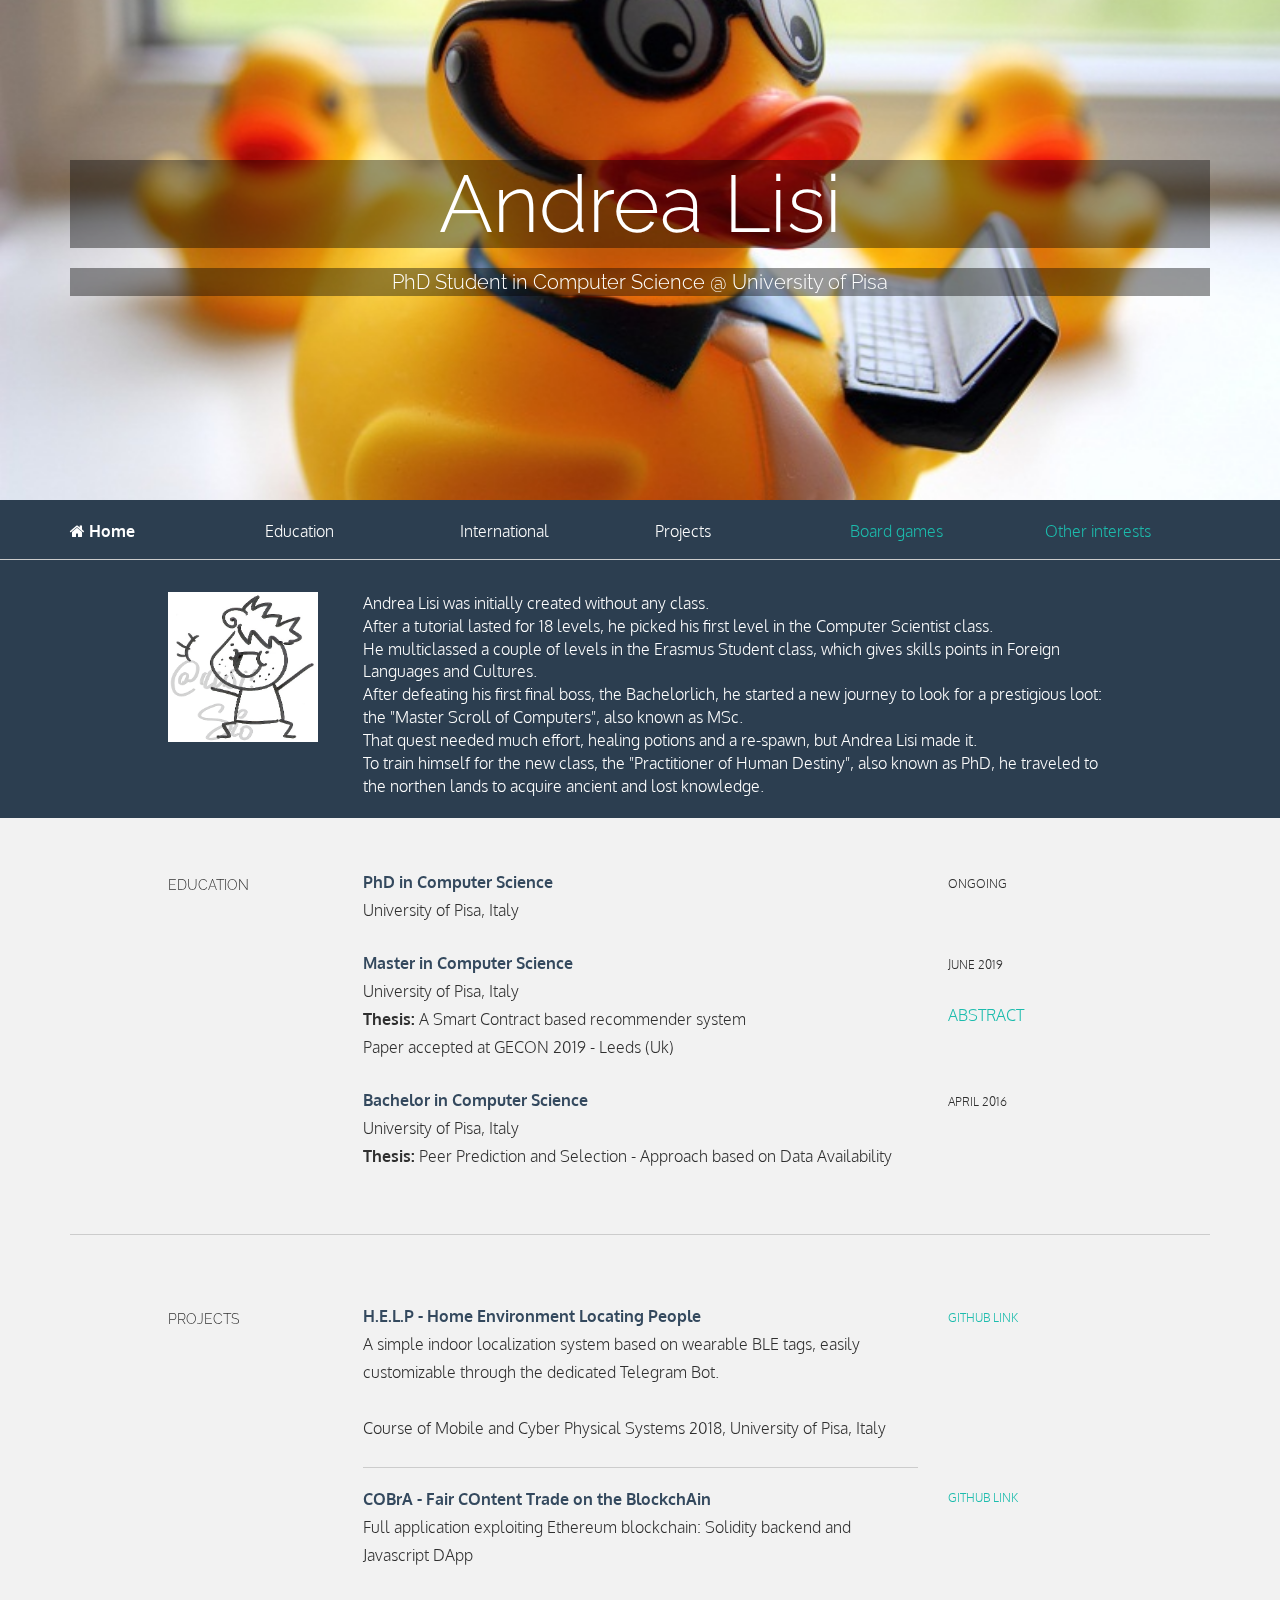
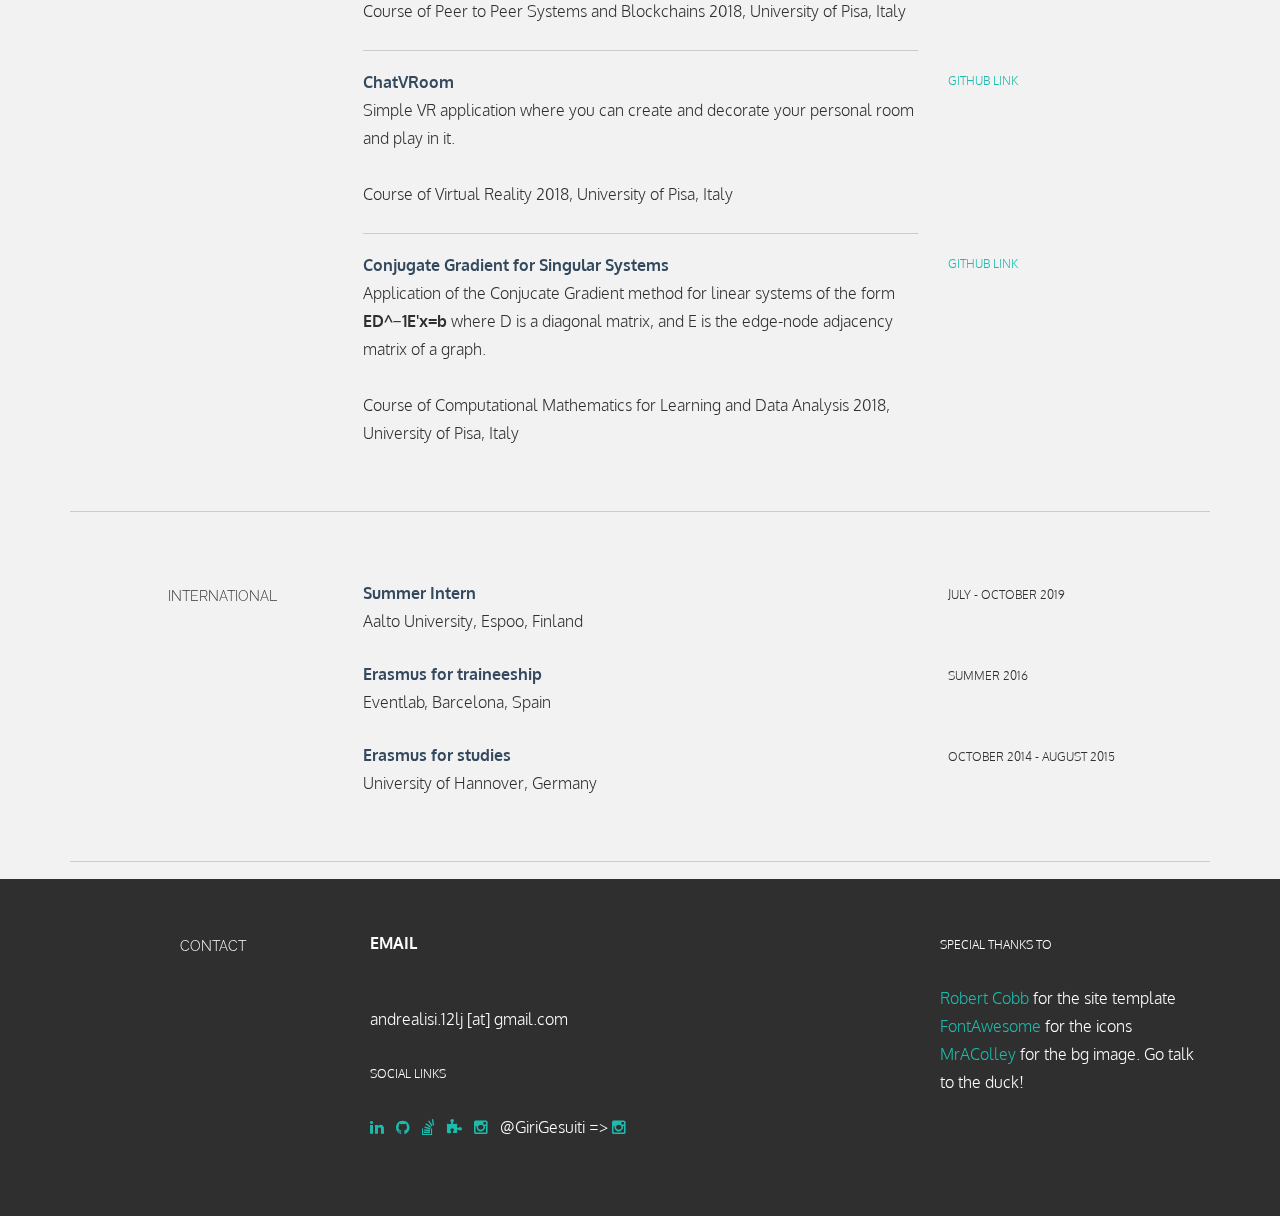
==== index.html @ 8a1ce35b "Updates" ====
<!DOCTYPE html>
<html lang=en>
	<head>
		<meta name="viewport" content="width=device-width, initial-scale=1.0, maximum-scale=1.0, user-scalable=no">
		<meta name="description" content="">
		<meta name="author" content="">
<!--		<link rel="shortcut icon" href="favicon.ico"> -->
		<link rel="apple-touch-icon" href="icon.png">
		
		
		<link rel="apple-touch-icon" sizes="57x57" href="images/favicon/apple-icon-57x57.png">
		<link rel="apple-touch-icon" sizes="60x60" href="images/favicon/apple-icon-60x60.png">
		<link rel="apple-touch-icon" sizes="72x72" href="images/favicon/apple-icon-72x72.png">
		<link rel="apple-touch-icon" sizes="76x76" href="images/favicon/apple-icon-76x76.png">
		<link rel="apple-touch-icon" sizes="114x114" href="images/favicon/apple-icon-114x114.png">
		<link rel="apple-touch-icon" sizes="120x120" href="images/favicon/apple-icon-120x120.png">
		<link rel="apple-touch-icon" sizes="144x144" href="images/favicon/apple-icon-144x144.png">
		<link rel="apple-touch-icon" sizes="152x152" href="images/favicon/apple-icon-152x152.png">
		<link rel="apple-touch-icon" sizes="180x180" href="images/favicon/apple-icon-180x180.png">
		<link rel="icon" type="image/png" sizes="192x192"  href="images/favicon/android-icon-192x192.png">
		<link rel="icon" type="image/png" sizes="32x32" href="images/favicon/favicon-32x32.png">
		<link rel="icon" type="image/png" sizes="96x96" href="images/favicon/favicon-96x96.png">
		<link rel="icon" type="image/png" sizes="16x16" href="images/favicon/favicon-16x16.png">
		<link rel="manifest" href="images/favicon/manifest.json">
		<meta name="msapplication-TileColor" content="#ffffff">
		<meta name="msapplication-TileImage" content="images/favicon/ms-icon-144x144.png">
		<meta name="theme-color" content="#ffffff">
		
		
		<title>0Alic</title>
		<!-- Bootstrap core CSS -->
		<link href="css/bootstrap.css" rel="stylesheet">
		<link rel="stylesheet" href="css/font-awesome.min.css">
		<!-- main css sheet -->
		<link href="css/main.css" rel="stylesheet">
		<!-- Google Fonts -->
		<link href='https://fonts.googleapis.com/css?family=Oxygen' rel='stylesheet' type='text/css'>
		<link href='https://fonts.googleapis.com/css?family=Raleway' rel='stylesheet' type='text/css'>
		<!-- HTML5 shiv and respond.js for IE8 support -->
		<!--[if lt IE 9]>
			<script src="js/html15shiv.js"></script>
			<script src="js/respond-min.js"></script>
		<![endif]-->
	</head>

	<body>
		
		<div class="header" id="headerwarp" style="background-image: url(images/header-bg-duck.jpg)">
			<div class="container">
				<div class="row centered">
					<div class="col-lg-12">
						<h1>Andrea Lisi</h1>
						<h3><p>PhD Student in Computer Science @ University of Pisa</p></h3>
					</div>
				</div>
			</div>
		</div>
		
		<section id="menu" name="about"></section>
		<div class="menu">
			<div class="container">
				<div class="row">
					<div class="col-lg-2">
						<b><i class="icon-home"></i> Home</b>
					</div>
					<div class="col-lg-2">
						Education
					</div>
					<div class="col-lg-2">
						International
					</div>
					<div class="col-lg-2">
						Projects
					</div>
					<div class="col-lg-2">
						<a href="boardgames.html">Board games</a>
					</div>			
					<div class="col-lg-2">
						<a href="interests.html">Other interests</a>
					</div>			
				</div>
			</div>
			<hr/>
		</div>

		<section id="about" name="about"></section>
		<div class="about">
			<div class="container">
				<div class="row">
					<div class="col-lg-2 col-lg-offset-1">
						<img src="img/me.png" width="150px" height="150px" />
					</div>
					<div class="col-lg-8">
						
							Andrea Lisi was initially created without any class.</br>
							After a tutorial lasted for 18 levels, he picked his first level in the Computer Scientist class.</br>
							He multiclassed a couple of levels in the Erasmus Student class, which gives skills points in Foreign Languages and Cultures.</br>
							After defeating his first final boss, the Bachelorlich, he started a new journey to look for a prestigious loot: the "Master Scroll of Computers", also known as MSc.</br>
							That quest needed much effort, healing potions and a re-spawn, but Andrea Lisi made it.</br>
							To train himself for the new class, the "Practitioner of Human Destiny", also known as PhD, he traveled to the northen lands to acquire ancient and lost knowledge.
						
					</div>
					<div class="col-lg-3">
						<!-- Mettere qualcosa ? Comunque qui c'e' spazio -->
					</div>
				</div>
			</div>
		</div>
		
		<section id="resume" name="resume"></section>
		<!-- EDUCATION -->
		<div class="container desc">
			<div class="row">
				<div class="col-lg-2 col-lg-offset-1">
					<h5>EDUCATION</h5>
				</div>

				<div class="col-lg-6">
					<p><t>PhD in Computer Science</t><br/>
						University of Pisa, Italy <br/>
					</p>
				</div>
				
				<div class="col-lg-3">
					<p><sm>ONGOING</sm></p>
				</div>

				<div class="col-lg-6  col-lg-offset-3">
					<p><t>Master in Computer Science</t><br/>
						University of Pisa, Italy <br/>
						<b>Thesis:</b> A Smart Contract based recommender system<br/>
						<!-- Extras -->
						Paper accepted at GECON 2019 - Leeds (Uk)
					</p>
				</div>
				
				<div class="col-lg-3">
					<p><sm>JUNE 2019</sm></p>
					<a href="https://etd.adm.unipi.it/theses/available/etd-05242019-165844/">Abstract</a>
				</div>
				
				<div class="col-lg-6 col-lg-offset-3">
					<p><t>Bachelor in Computer Science</t><br/>
						University of Pisa, Italy<br/>
						<b>Thesis:</b> Peer Prediction and Selection - Approach based on Data Availability
						<!-- Extras -->
					</p>
				</div>
				
				<div class="col-lg-3">
					<p><sm>APRIL 2016</sm><br/>
					</p>
				</div>
			</div>
			<br>
			<hr>
		</div>
		
		<!-- PROJECTS -->
		<div class="container desc">
			<div class="row">
				<div class="col-lg-2 col-lg-offset-1">
					<h5>PROJECTS</h5>
				</div>
				<div class="col-lg-6">
					<p><t>H.E.L.P - Home Environment Locating People</t><br/>
						A simple indoor localization system based on wearable BLE tags, easily customizable through the dedicated Telegram Bot.
						<br/><br/>
						Course of Mobile and Cyber Physical Systems 2018, University of Pisa, Italy
						<!-- Extras -->
					</p>
					<hr/>
				</div>
				
				<div class="col-lg-3">
					<p>
					<sm><a href="https://github.com/TeamOfThings/H.E.L.P.">GitHub Link</a></sm><br/>
					</p>
				</div>
				
				<div class="col-lg-6 col-lg-offset-3">
					<p><t>COBrA - Fair COntent Trade on the BlockchAin</t><br/>
						Full application exploiting Ethereum blockchain: Solidity backend and Javascript DApp
						<br/><br/>
						Course of Peer to Peer Systems and Blockchains 2018, University of Pisa, Italy
						<!-- Extras -->
					</p>
					<hr/>
				</div>
				
				<div class="col-lg-3">
					<sm><a href="https://github.com/0Alic/COBrA_DApp">GitHub Link</a></sm> <br/>
					</p>
				</div>

				<div class="col-lg-6 col-lg-offset-3">
					<p><t>ChatVRoom</t><br/>
						Simple VR application where you can create and decorate your personal room and play in it.
						<br/><br/>
						Course of Virtual Reality 2018, University of Pisa, Italy
						<!-- Extras -->
					</p>
					<hr/>
				</div>
				
				<div class="col-lg-3">
					<sm><a href="https://github.com/VRcolVento/ChatVRoom">GitHub Link</a></sm> <br/>
					</p>
				</div>

				<div class="col-lg-6 col-lg-offset-3">
					<p><t>Conjugate Gradient for Singular Systems</t><br/>
						Application of the Conjucate Gradient method for linear systems of the form <b>ED^−1E'x=b</b> where D is a diagonal matrix, and E is the edge-node adjacency matrix of a graph.
						<br/><br/>
						Course of Computational Mathematics for Learning and Data Analysis 2018, University of Pisa, Italy
						<!-- Extras -->
					</p>

				</div>
				
				<div class="col-lg-3">
					<sm><a href="https://github.com/0Alic/Conjugate-Gradient-Singular-Systems">GitHub Link</a></sm>
					</p>
				</div>

			</div>
			<br>
			<hr>
		</div>

		<!-- INTERNATIONAL EXPERIENCE -->
		<div class="container desc">
			<div class="row">
				<div class="col-lg-2 col-lg-offset-1">
					<h5>INTERNATIONAL</h5>
				</div>

				<div class="col-lg-6">
					<p><t>Summer Intern</t><br/>
						Aalto University, Espoo, Finland
						<!-- Extras -->
					</p>
				</div>
				
				<div class="col-lg-3">
					<p><sm>July - October 2019</sm><br/>
					</p>
				</div>


				<div class="col-lg-6 col-lg-offset-3">
					<p><t>Erasmus for traineeship</t><br/>
						Eventlab, Barcelona, Spain
						<!-- Extras -->
					</p>
				</div>
				
				<div class="col-lg-3">
					<p><sm>SUMMER 2016</sm><br/>
					</p>
				</div>
				
				<div class="col-lg-6 col-lg-offset-3">
					<p><t>Erasmus for studies</t><br/>
						University of Hannover, Germany
						<!-- Extras -->
					</p>
				</div>
				
				<div class="col-lg-3">
					<p><sm>OCTOBER 2014 - AUGUST 2015</sm><br/>
					</p>
				</div>

			</div>
			<br>
			<hr>
		</div>
		
	</body>
	
	<section id="contact" name="contact"></section>
		<!-- Footer description -->
		<div id="footwrap" class="footer">
			<div class="container">
				<div class="col-lg-2 col-lg-offset-1">
					<h5>CONTACT</h5>
				</div>
				<div class="col-lg-6">
				
					<p><t>EMAIL</t></p><br/>
					<p>
						andrealisi.12lj [at] gmail.com <br/>
					</p>
					
					<p><sm>SOCIAL LINKS</sm></p>
					<p>
						<a href="https://www.linkedin.com/in/andrea-lisi-16b2a5129/" target="_blank"><i class="icon-linkedin"></i></a>
						<a href="https://github.com/0Alic" target="_blank"><i class="icon-github"></i></a>
						<a href="https://ethereum.stackexchange.com/users/39567/0alic" target="_blank"><i class="icon-stackexchange"></i></a>
						<a href="https://boardgamegeek.com/user/ZeroAlic" target="_blank"><i class="icon-puzzle-piece"></i></a>

						<a href="https://www.instagram.com/0alic/" target="_blank"><i class="icon-instagram"></i></a>
						@GiriGesuiti =>
						<a href="https://www.instagram.com/girigesuiti/" target="_blank"><i class="icon-instagram"></i></a>
					</p>
				</div>
				<div class="col-lg-3">
					<p><sm>SPECIAL THANKS TO</sm></p>
					<p>
						<a href="https://medium.com/@robcobbable/make-a-resume-website-from-scratch-991845147ec" target="_blank">Robert Cobb</a>
						for the site template
						<a href="https://fontawesome.com/icons">FontAwesome</a> for the icons
						<a href="https://mrcolley.com/2014/07/01/talk-to-the-duck-debugging-and-resilience/">MrAColley</a> for the bg image. Go talk to the duck!
					</p>
				</div>
				
			</div>
		</div>
</html>
---- css/main.css ----
body {
  background-color: #f2f2f2;
  font-family: "Lato"; /* OPTIONAL: Google Fonts - base font */
  font-weight: 300;
  font-size: 16px;
  color: #555;

  -webkit-font-smoothing: antialiased;
  -webkit-overflow-scrolling: touch;
}

/* Titles */
h1, h2, h3, h4, h5, h6 {
  font-family: "Raleway"; /* OPTIONAL: Google Fonts - title font */
  font-weight: 300;
  color: #333;
}

/* Paragraph & Typographic */
p {
  line-height: 28px;
  margin-bottom: 25px;
}

.centered {
    text-align: center;
}

/* Links */
a {
  color: #1CBCAD;
  word-wrap: break-word;

  -webkit-transition: color 0.1s ease-in, background 0.1s ease-in;
  -moz-transition: color 0.1s ease-in, background 0.1s ease-in;
  -ms-transition: color 0.1s ease-in, background 0.1s ease-in;
  -o-transition: color 0.1s ease-in, background 0.1s ease-in;
  transition: color 0.1s ease-in, background 0.1s ease-in;
}

a:hover,
a:focus {
  color: #7b7b7b;
  text-decoration: none;
  outline: 0;
}

a:before,
a:after {
  -webkit-transition: color 0.1s ease-in, background 0.1s ease-in;
  -moz-transition: color 0.1s ease-in, background 0.1s ease-in;
  -ms-transition: color 0.1s ease-in, background 0.1s ease-in;
  -o-transition: color 0.1s ease-in, background 0.1s ease-in;
  transition: color 0.1s ease-in, background 0.1s ease-in;
}

 hr {
  display: block;
  height: 1px;
  border: 0;
  border-top: 1px solid #ccc;
  margin: 1em 0;
  padding: 0;
}

/*---------------------------------------------------
  SECTION WRAPS
---------------------------------------------------*/

/* Header Wrap */
.header {
  background: #1CBCAD;
  /* background: url(../images/header-bg-duck.jpg) no-repeat center top; */
  padding-top:140px;
  text-align:center;
  background-attachment: relative;
  background-position: center center;
  min-height: 500px;
  width: 100%;
  
  -webkit-background-size: 100%;
  -moz-background-size: 100%;
  -o-background-size: 100%;
  background-size: 100%;

  -webkit-background-size: cover;
  -moz-background-size: cover;
  -o-background-size: cover;
  background-size: cover;
}

.header h1 {
  font-size: 80px;
  color: white;
  background: rgba(0,0,0,0.4);
  font-family: "Raleway";
}

.header h3 {
  font-size: 20px;
  color: white;
  background: rgba(0,0,0,0.4);
  font-family: "Raleway";
}

.header h3 a {
  color: #fff;
}

/* About Wrap */
.about {
  background: #2c3e50;
  padding-top: 5px;
  padding-bottom: 20px;
  color: white;
} 

/* Menu Wrap */
.menu {
  background: #2c3e50;
  padding-top: 20px;
  padding-bottom: 10px;
  color: white;
} 

.about h5, p {
  color: white;
}

.about i {
  color: white;
  font-size: 20px;
  padding-right: 8px;
  vertical-align: middle;
}

.footer {
  background: #2f2f2f;
  padding-top: 50px;
  padding-bottom: 50px;
}

.footer p {
  color: white;
}

.footer h5 {
  color: white;
  font-family: "Raleway";
}

.footer t {
  font-weight: 700;
}

/* social icons: */
.footer i {
  padding-right: 8px;
  /*color: #1abc9c;*/
}

/* Global Values */

.desc {
  padding-top: 50px;
}

.desc p {
  color: #2f2f2f;
}

.desc t {
  color: #34495e;
  font-weight: 700;
}

.desc imp {
  padding: 6px;
  color: white;
  background: #34495e;
}

.desc more {
  color: #616669;
}


sm {
  font-size: 12px;
}

.desc .col-lg-3 {
  text-transform: uppercase;
}

.container .row p.tight {
  margin-bottom: 10px;
}

/* define some CSS3 animations: */
body {
  /* Addresses a small issue in webkit: http://bit.ly/NEdoDq */
  -webkit-backface-visibility: hidden;
  font-family: "Oxygen";
}

.animated {
  -webkit-animation-duration: 1s;
  -moz-animation-duration: 1s;
  -o-animation-duration: 1s;
  animation-duration: 1s;
  -webkit-animation-fill-mode: both;
  -moz-animation-fill-mode: both;
  -o-animation-fill-mode: both;
  animation-fill-mode: both;
}

@-webkit-keyframes fadeIn {
  0% {
    opacity: 0; 
  }

  100% {
    opacity: 1; 
  }
}

@-moz-keyframes fadeIn {
  0% {
    opacity: 0;
  }

  100% {
    opacity: 1;
  }
}

@-o-keyframes fadeIn {
  0% {
    opacity: 0;
  }

  100% {
    opacity: 1;
  }
}

@keyframes fadeIn {
  0% {
    opacity: 0;
  }

  100% {
    opacity: 1;
  } 
}

.fadeIn {
  -webkit-animation-name: fadeIn;
  -moz-animation-name: fadeIn;
  -o-animation-name: fadeIn;
  animation-name: fadeIn;
}

/* 1 */
@-webkit-keyframes fadeInUp {
  0% {
    opacity: 0;
    -webkit-transform: translateY(20px);
  }

  100% {
    opacity: 1;
    -webkit-transform: translateY(0);
  }
}

@-moz-keyframes fadeInUp {
  0% {
    opacity: 0;
    -moz-transform: translateY(20px);
  }

  100% {
    opacity: 1;
    -moz-transform: translateY(0);
  }
}

@-o-keyframes fadeInUp {
  0% {
    opacity: 0;
    -o-transform: translateY(20px);
  }

  100% {
    opacity: 1;
    -o-transform: translateY(0);
  }
}

@keyframes fadeInUp {
  0% {
    opacity: 0;
    transform: translateY(20px);
  }

  100% {
    opacity: 1;
    transform: translateY(0);
  }
}

.fadeInUp {
  -webkit-animation-name: fadeInUp;
  -moz-animation-name: fadeInUp;
  -o-animation-name: fadeInUp;
  animation-name: fadeInUp;
  }


@media only screen and (min-width: 1200px) {
  .separatorForMobile {
    display: none;
  }
}
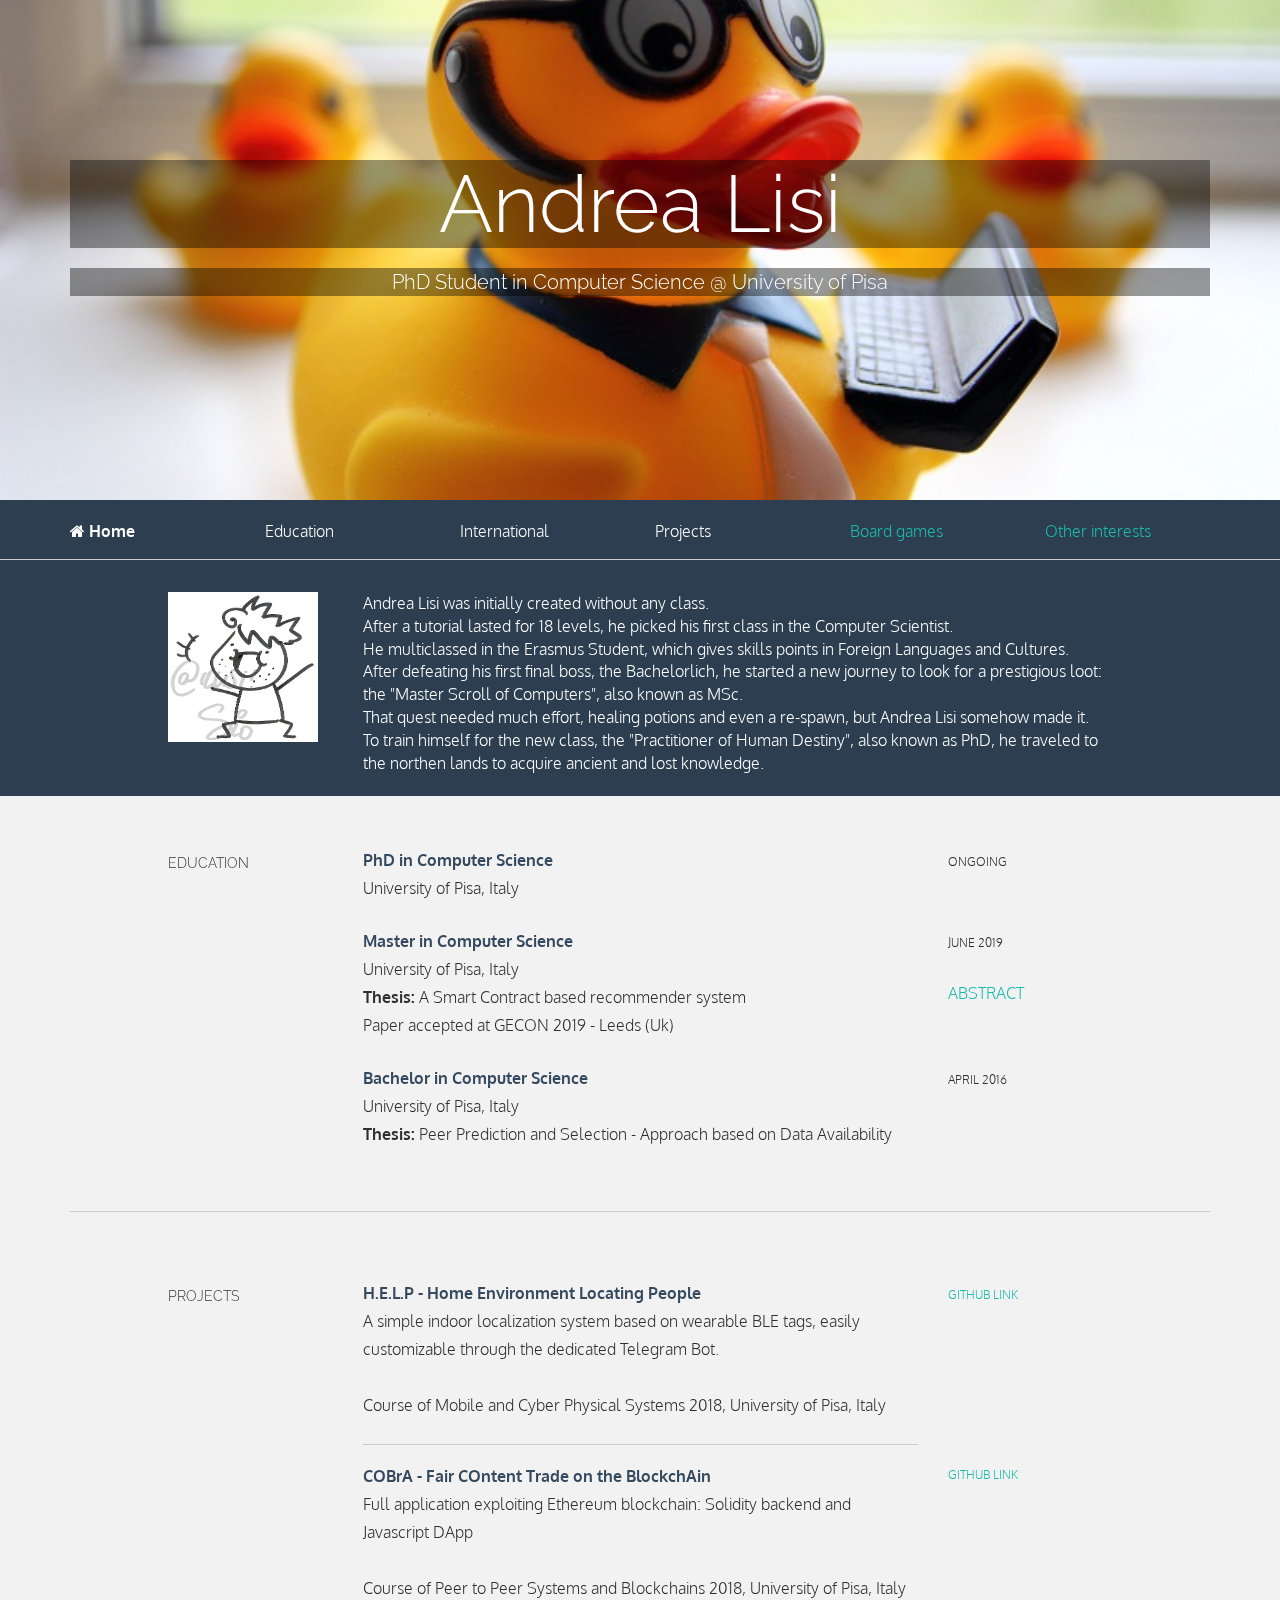
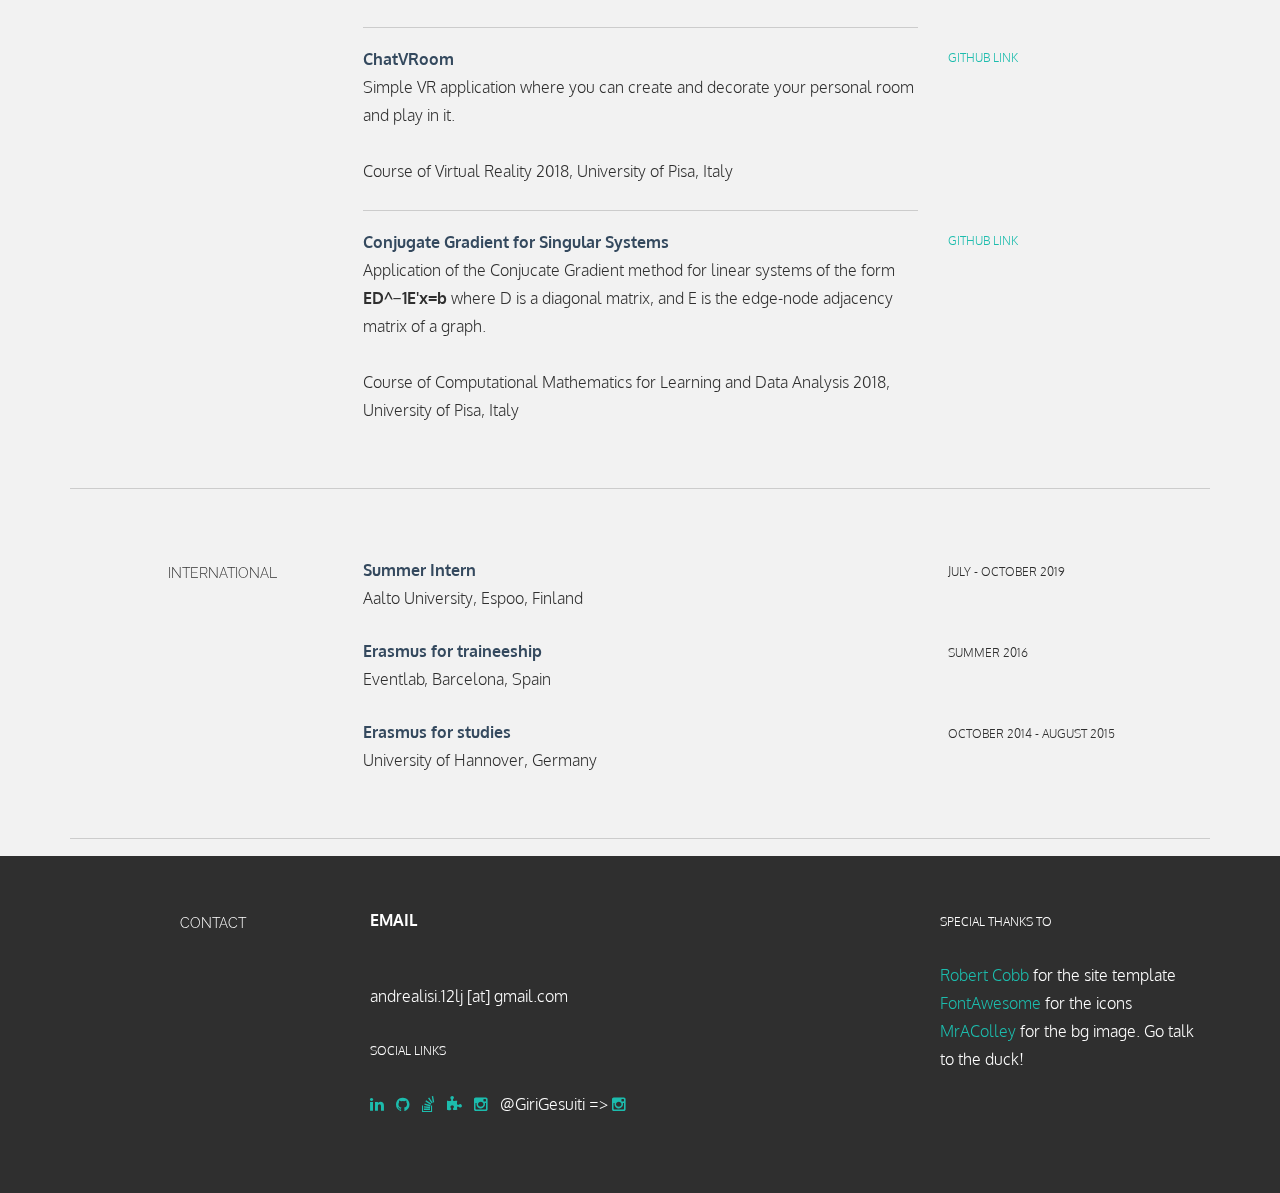
==== commit 53c2e1d5: "Updates" ====
--- a/index.html
+++ b/index.html
@@ -93,10 +93,10 @@
 					<div class="col-lg-8">
 						
 							Andrea Lisi was initially created without any class.</br>
-							After a tutorial lasted for 18 levels, he picked his first level in the Computer Scientist class.</br>
-							He multiclassed a couple of levels in the Erasmus Student class, which gives skills points in Foreign Languages and Cultures.</br>
+							After a tutorial lasted for 18 levels, he picked his first class in the Computer Scientist.</br>
+							He multiclassed in the Erasmus Student, which gives skills points in Foreign Languages and Cultures.</br>
 							After defeating his first final boss, the Bachelorlich, he started a new journey to look for a prestigious loot: the "Master Scroll of Computers", also known as MSc.</br>
-							That quest needed much effort, healing potions and a re-spawn, but Andrea Lisi made it.</br>
+							That quest needed much effort, healing potions and even a re-spawn, but Andrea Lisi somehow made it.</br>
 							To train himself for the new class, the "Practitioner of Human Destiny", also known as PhD, he traveled to the northen lands to acquire ancient and lost knowledge.
 						
 					</div>
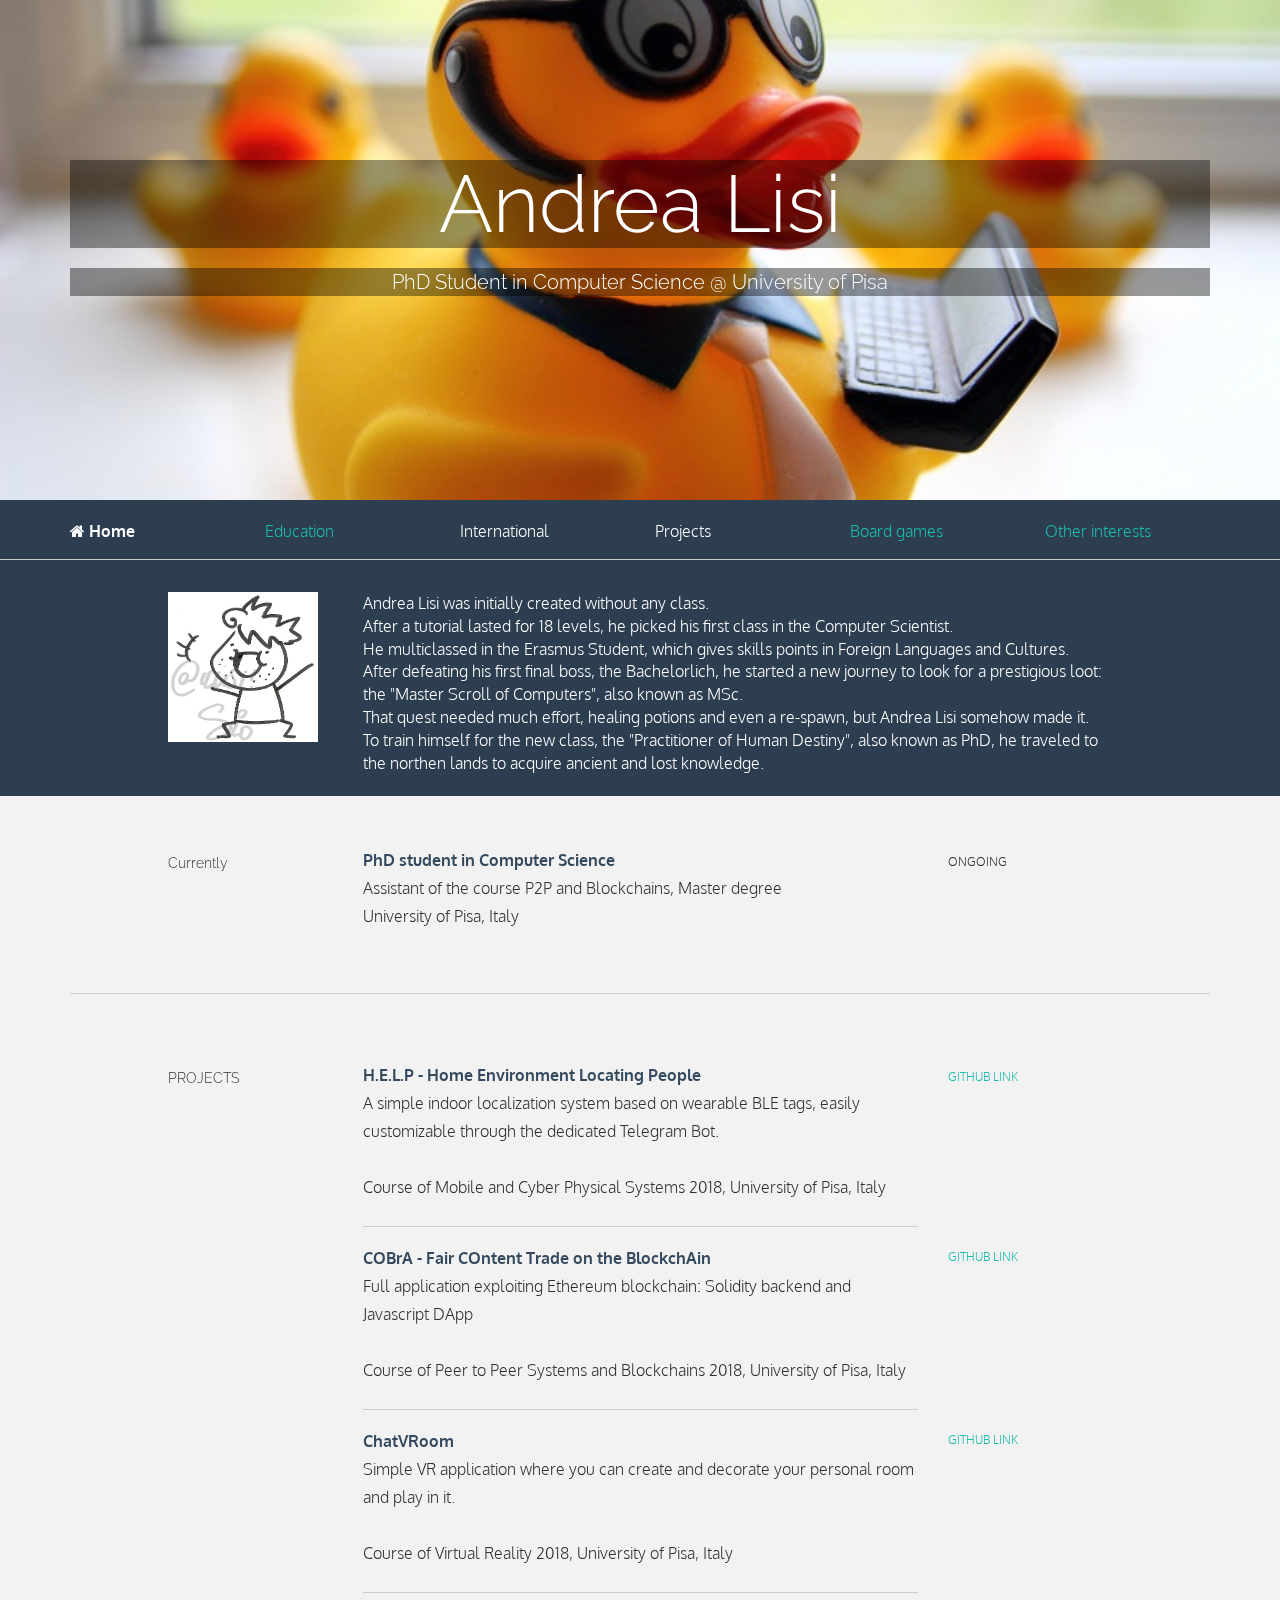
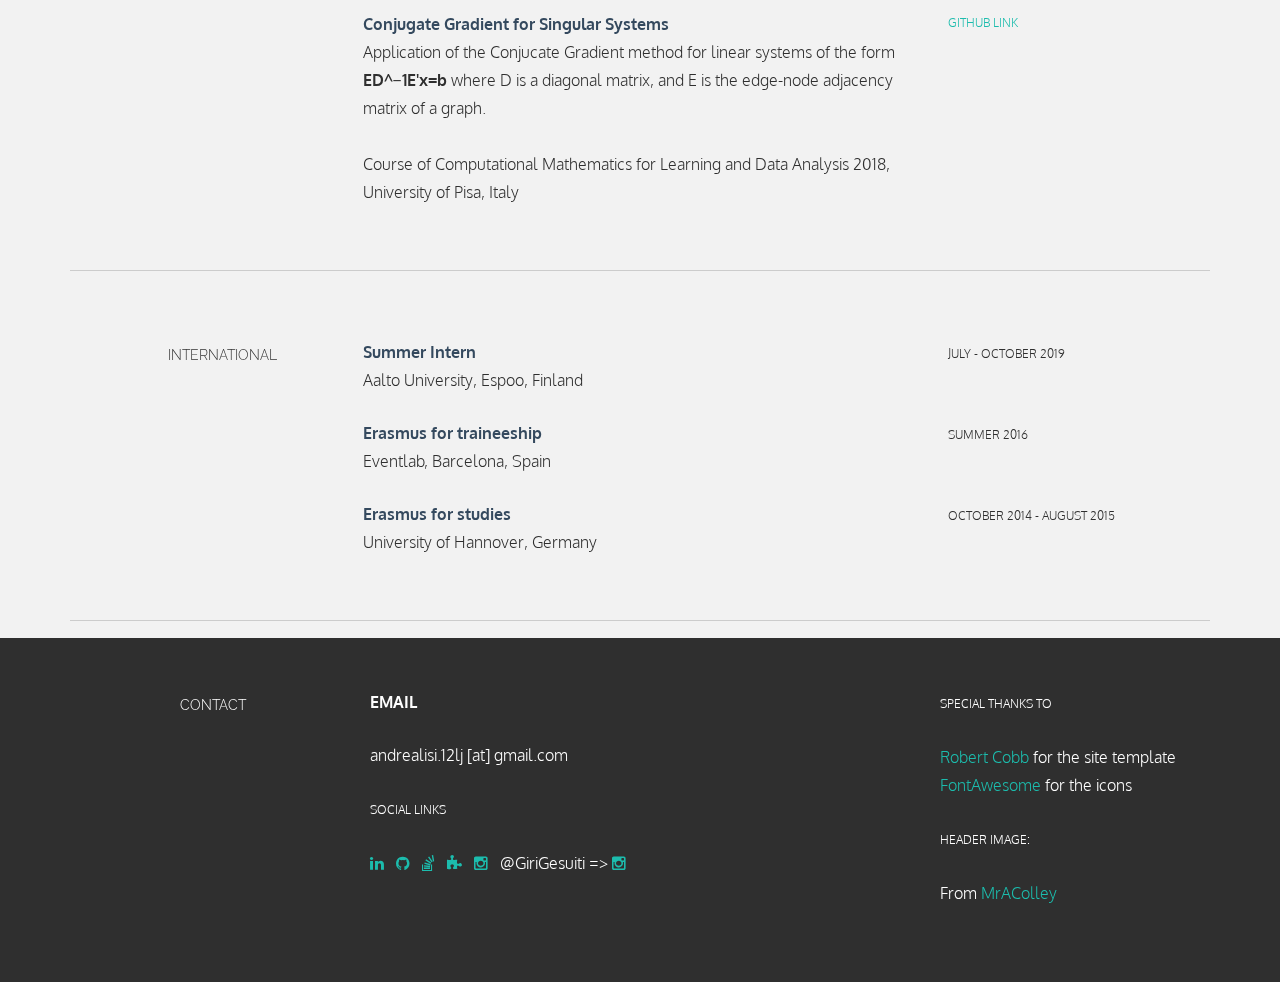
==== commit 44de8c2f: "Minors to the footer" ====
--- a/index.html
+++ b/index.html
@@ -64,7 +64,7 @@
 						<b><i class="icon-home"></i> Home</b>
 					</div>
 					<div class="col-lg-2">
-						Education
+						<a href="education.html">Education</a>
 					</div>
 					<div class="col-lg-2">
 						International
@@ -112,11 +112,12 @@
 		<div class="container desc">
 			<div class="row">
 				<div class="col-lg-2 col-lg-offset-1">
-					<h5>EDUCATION</h5>
-				</div>
-
-				<div class="col-lg-6">
-					<p><t>PhD in Computer Science</t><br/>
+					<h5>Currently</h5>
+				</div>
+
+				<div class="col-lg-6">
+					<p><t>PhD student in Computer Science</t><br/>
+						Assistant of the course P2P and Blockchains, Master degree<br/>
 						University of Pisa, Italy <br/>
 					</p>
 				</div>
@@ -125,32 +126,6 @@
 					<p><sm>ONGOING</sm></p>
 				</div>
 
-				<div class="col-lg-6  col-lg-offset-3">
-					<p><t>Master in Computer Science</t><br/>
-						University of Pisa, Italy <br/>
-						<b>Thesis:</b> A Smart Contract based recommender system<br/>
-						<!-- Extras -->
-						Paper accepted at GECON 2019 - Leeds (Uk)
-					</p>
-				</div>
-				
-				<div class="col-lg-3">
-					<p><sm>JUNE 2019</sm></p>
-					<a href="https://etd.adm.unipi.it/theses/available/etd-05242019-165844/">Abstract</a>
-				</div>
-				
-				<div class="col-lg-6 col-lg-offset-3">
-					<p><t>Bachelor in Computer Science</t><br/>
-						University of Pisa, Italy<br/>
-						<b>Thesis:</b> Peer Prediction and Selection - Approach based on Data Availability
-						<!-- Extras -->
-					</p>
-				</div>
-				
-				<div class="col-lg-3">
-					<p><sm>APRIL 2016</sm><br/>
-					</p>
-				</div>
 			</div>
 			<br>
 			<hr>
@@ -288,7 +263,7 @@
 				</div>
 				<div class="col-lg-6">
 				
-					<p><t>EMAIL</t></p><br/>
+					<p><t>EMAIL</t></p>
 					<p>
 						andrealisi.12lj [at] gmail.com <br/>
 					</p>
@@ -311,7 +286,10 @@
 						<a href="https://medium.com/@robcobbable/make-a-resume-website-from-scratch-991845147ec" target="_blank">Robert Cobb</a>
 						for the site template
 						<a href="https://fontawesome.com/icons">FontAwesome</a> for the icons
-						<a href="https://mrcolley.com/2014/07/01/talk-to-the-duck-debugging-and-resilience/">MrAColley</a> for the bg image. Go talk to the duck!
+					</p>
+					<p><sm>HEADER IMAGE:</sm></p>
+					<p>
+						From <a href="https://mrcolley.com/2014/07/01/talk-to-the-duck-debugging-and-resilience/">MrAColley</a>
 					</p>
 				</div>
 				
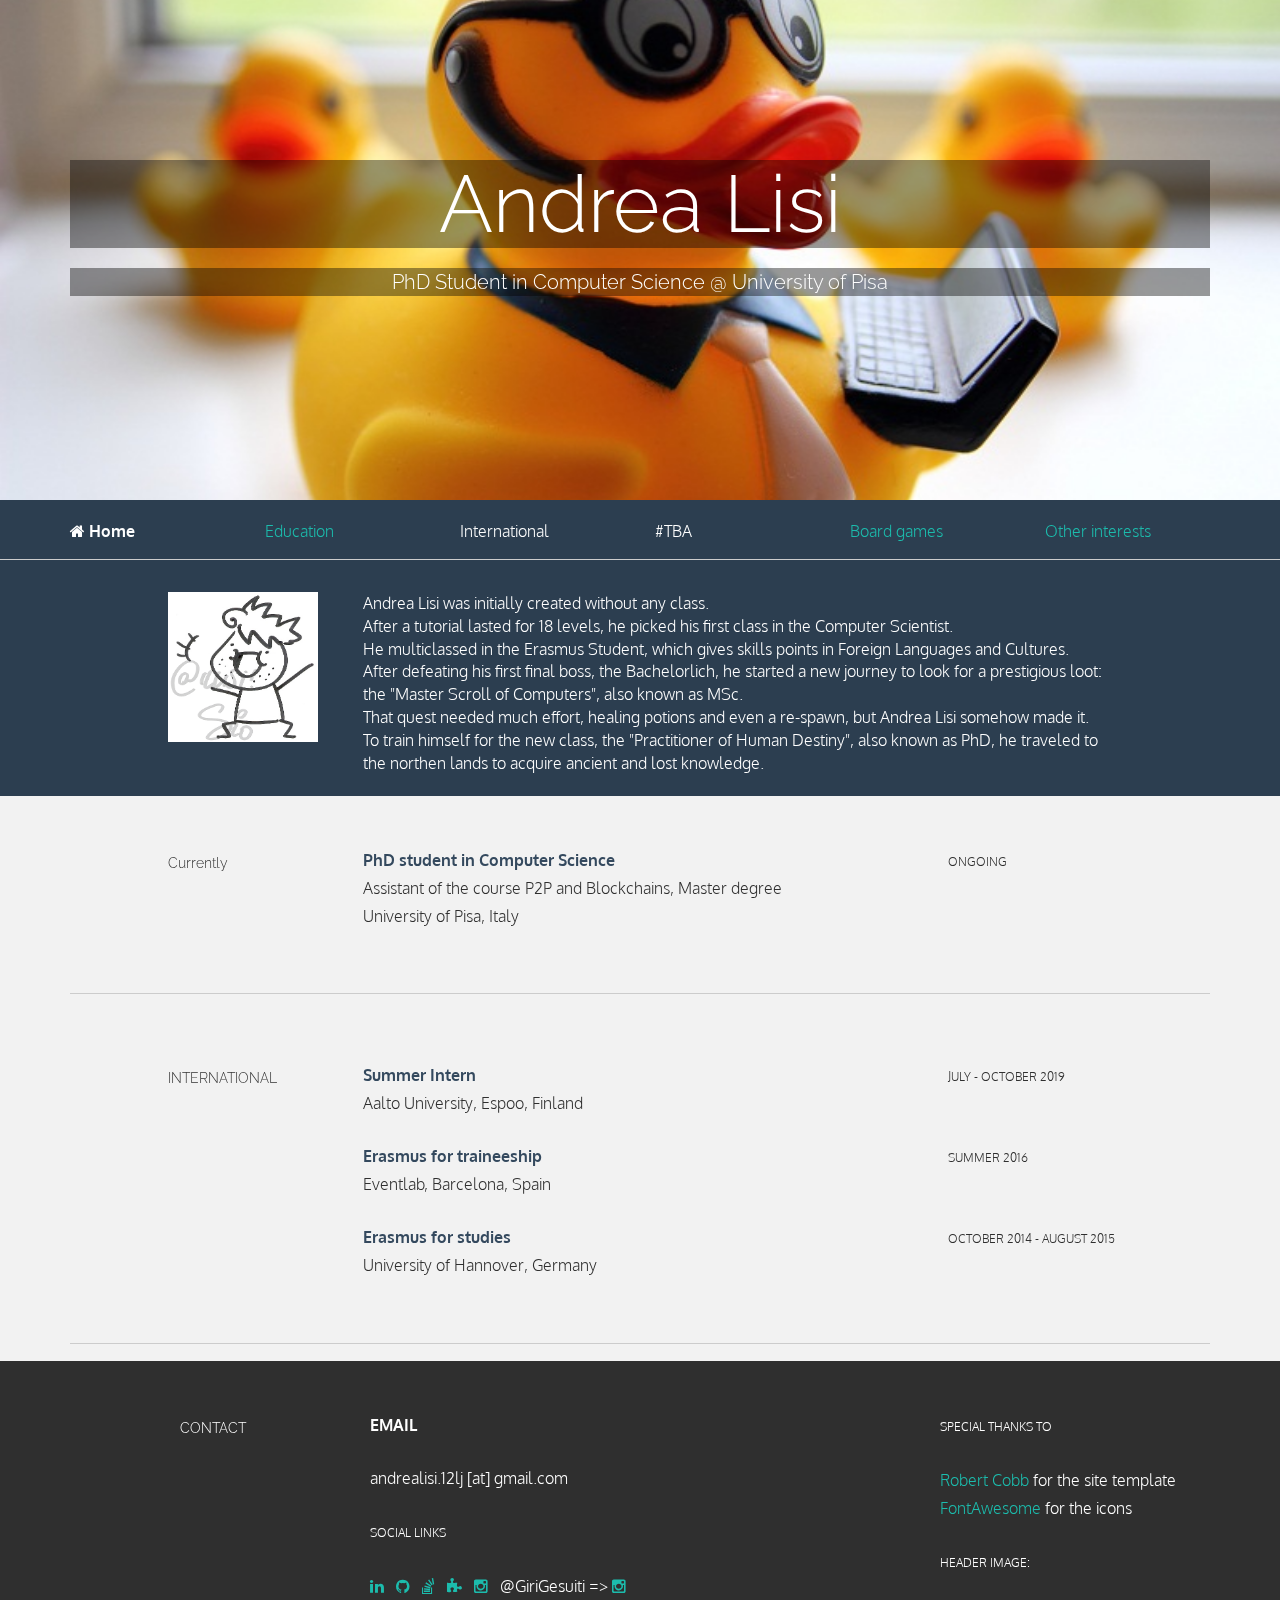
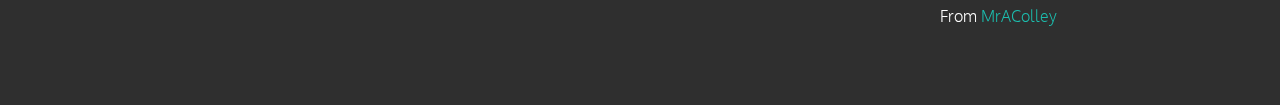
==== commit 989a0422: "Refactoring and included BRIGHT" ====
--- a/index.html
+++ b/index.html
@@ -70,7 +70,7 @@
 						International
 					</div>
 					<div class="col-lg-2">
-						Projects
+						#TBA
 					</div>
 					<div class="col-lg-2">
 						<a href="boardgames.html">Board games</a>
@@ -132,7 +132,7 @@
 		</div>
 		
 		<!-- PROJECTS -->
-		<div class="container desc">
+		<!-- <div class="container desc">
 			<div class="row">
 				<div class="col-lg-2 col-lg-offset-1">
 					<h5>PROJECTS</h5>
@@ -142,7 +142,6 @@
 						A simple indoor localization system based on wearable BLE tags, easily customizable through the dedicated Telegram Bot.
 						<br/><br/>
 						Course of Mobile and Cyber Physical Systems 2018, University of Pisa, Italy
-						<!-- Extras -->
 					</p>
 					<hr/>
 				</div>
@@ -158,7 +157,6 @@
 						Full application exploiting Ethereum blockchain: Solidity backend and Javascript DApp
 						<br/><br/>
 						Course of Peer to Peer Systems and Blockchains 2018, University of Pisa, Italy
-						<!-- Extras -->
 					</p>
 					<hr/>
 				</div>
@@ -173,7 +171,6 @@
 						Simple VR application where you can create and decorate your personal room and play in it.
 						<br/><br/>
 						Course of Virtual Reality 2018, University of Pisa, Italy
-						<!-- Extras -->
 					</p>
 					<hr/>
 				</div>
@@ -188,7 +185,6 @@
 						Application of the Conjucate Gradient method for linear systems of the form <b>ED^−1E'x=b</b> where D is a diagonal matrix, and E is the edge-node adjacency matrix of a graph.
 						<br/><br/>
 						Course of Computational Mathematics for Learning and Data Analysis 2018, University of Pisa, Italy
-						<!-- Extras -->
 					</p>
 
 				</div>
@@ -201,7 +197,7 @@
 			</div>
 			<br>
 			<hr>
-		</div>
+		</div> -->
 
 		<!-- INTERNATIONAL EXPERIENCE -->
 		<div class="container desc">
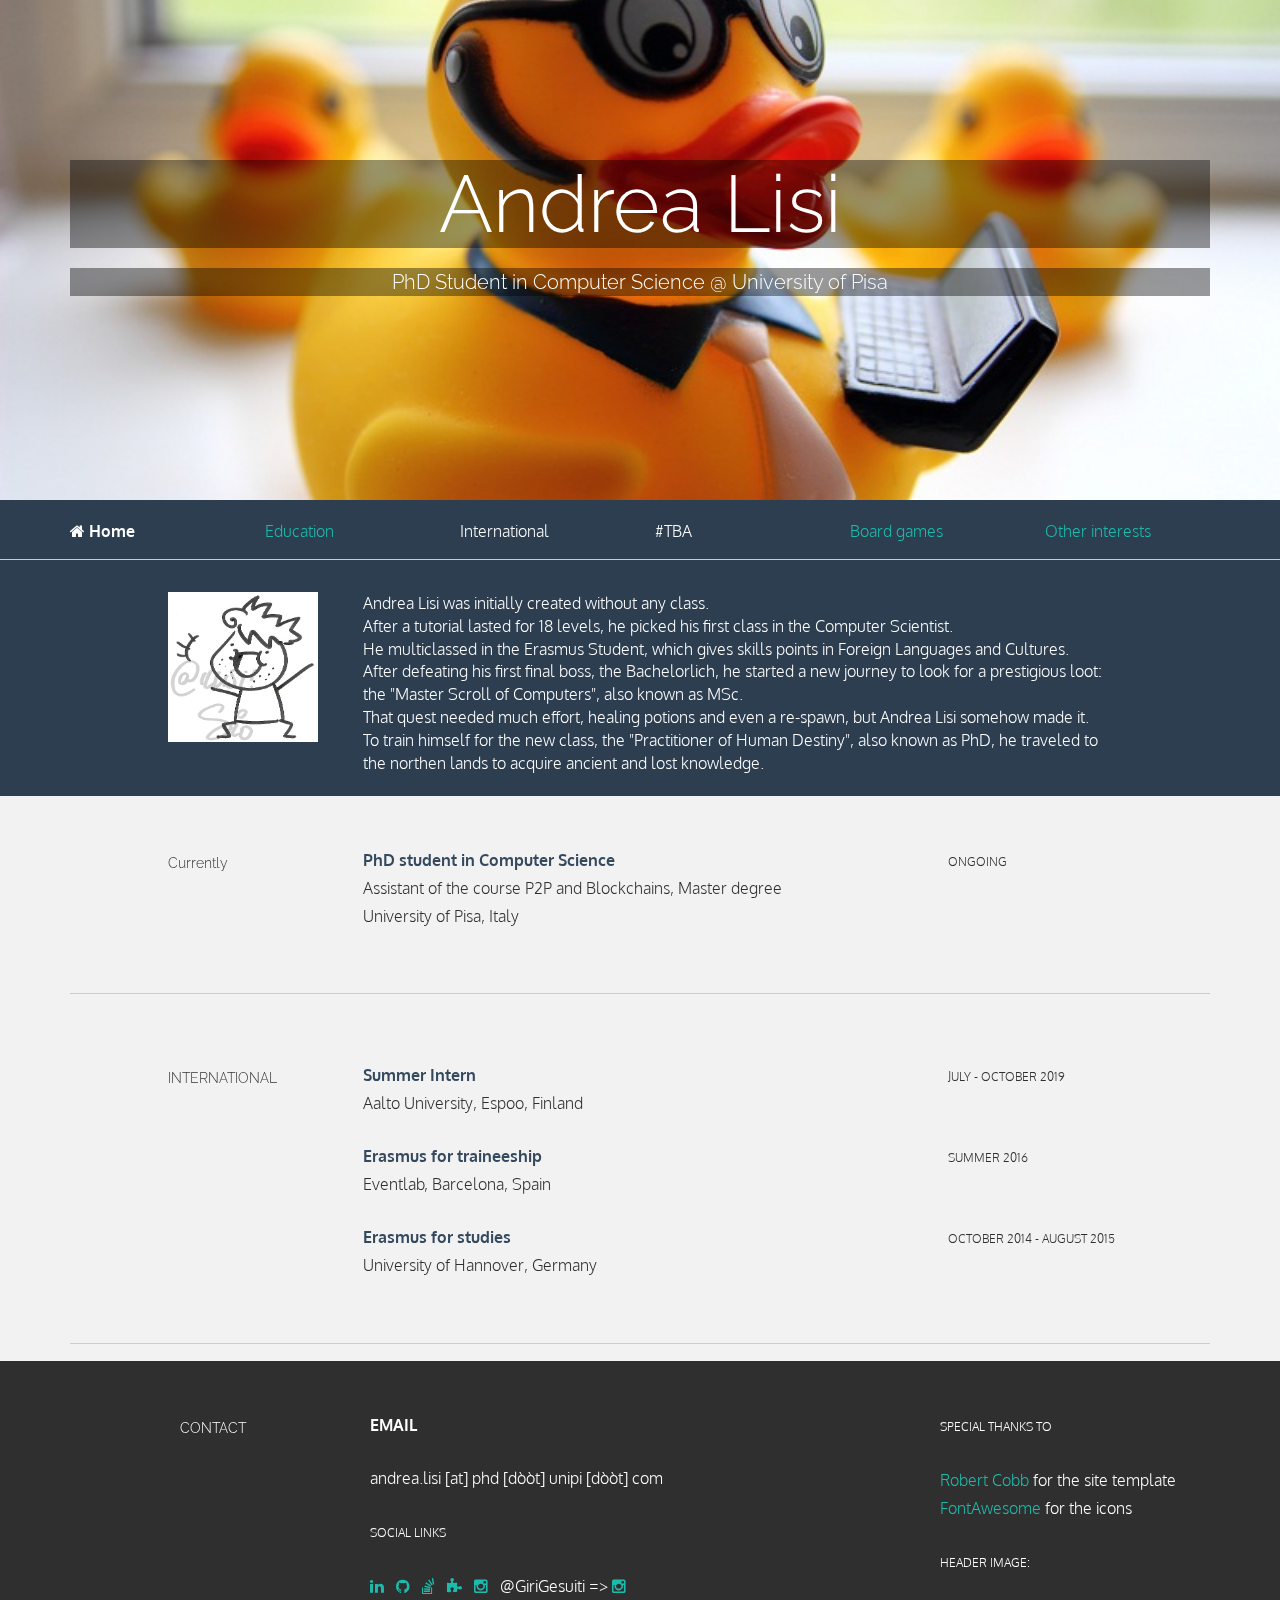
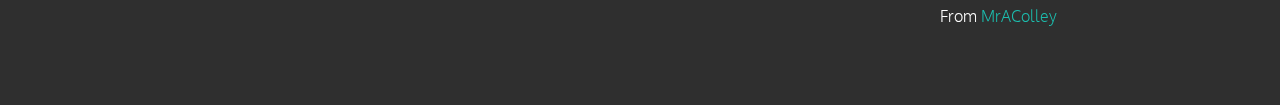
==== commit 3e9b778d: "Updated pages" ====
--- a/index.html
+++ b/index.html
@@ -261,7 +261,7 @@
 				
 					<p><t>EMAIL</t></p>
 					<p>
-						andrealisi.12lj [at] gmail.com <br/>
+						andrea.lisi [at] phd [dòòt] unipi [dòòt] com <br/>
 					</p>
 					
 					<p><sm>SOCIAL LINKS</sm></p>
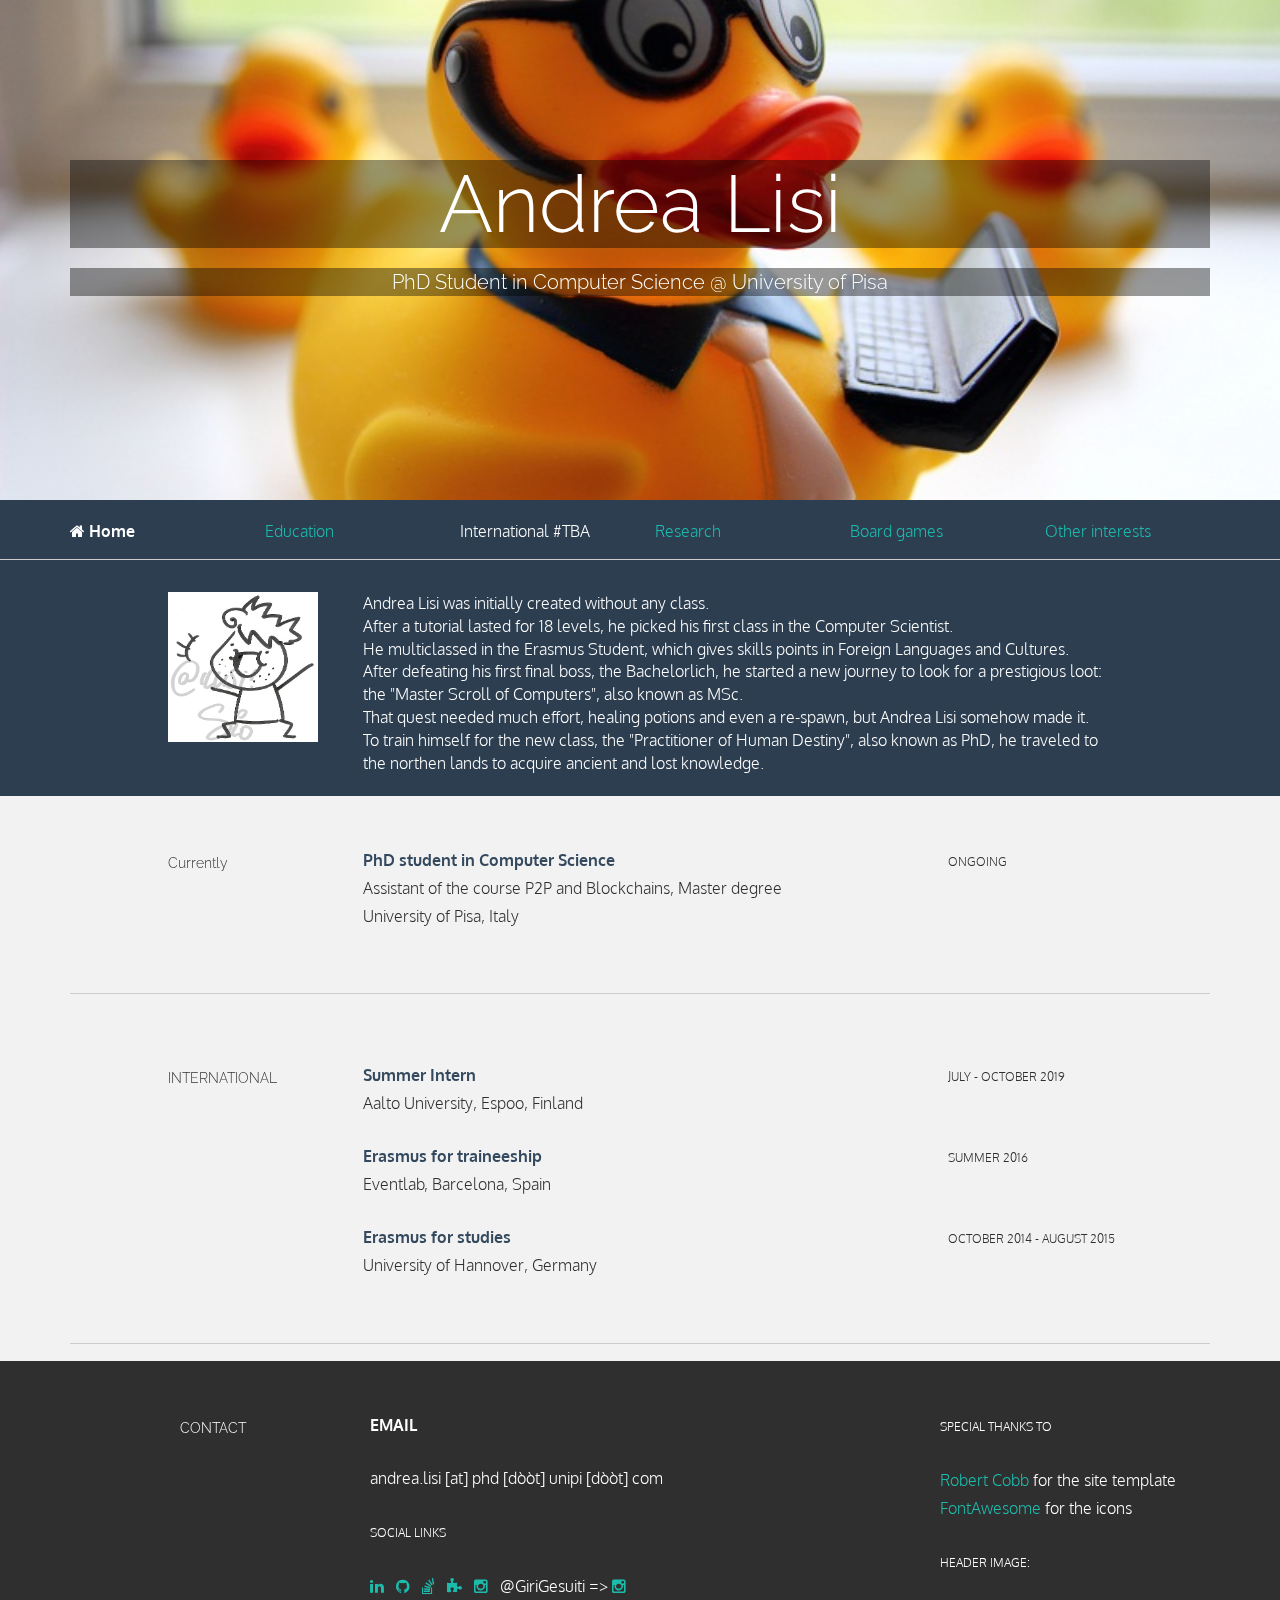
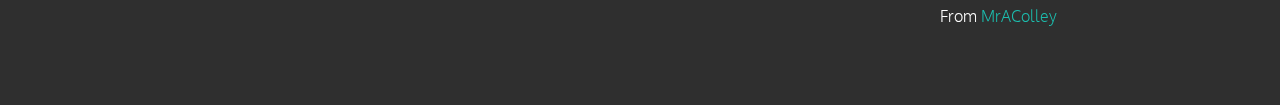
==== commit 401874dc: "Minor modification" ====
--- a/index.html
+++ b/index.html
@@ -67,10 +67,10 @@
 						<a href="education.html">Education</a>
 					</div>
 					<div class="col-lg-2">
-						International
-					</div>
-					<div class="col-lg-2">
-						#TBA
+						International #TBA
+					</div>
+					<div class="col-lg-2">
+						<a href="research.html">Research</a>
 					</div>
 					<div class="col-lg-2">
 						<a href="boardgames.html">Board games</a>
@@ -131,6 +131,7 @@
 			<hr>
 		</div>
 		
+
 		<!-- PROJECTS -->
 		<!-- <div class="container desc">
 			<div class="row">
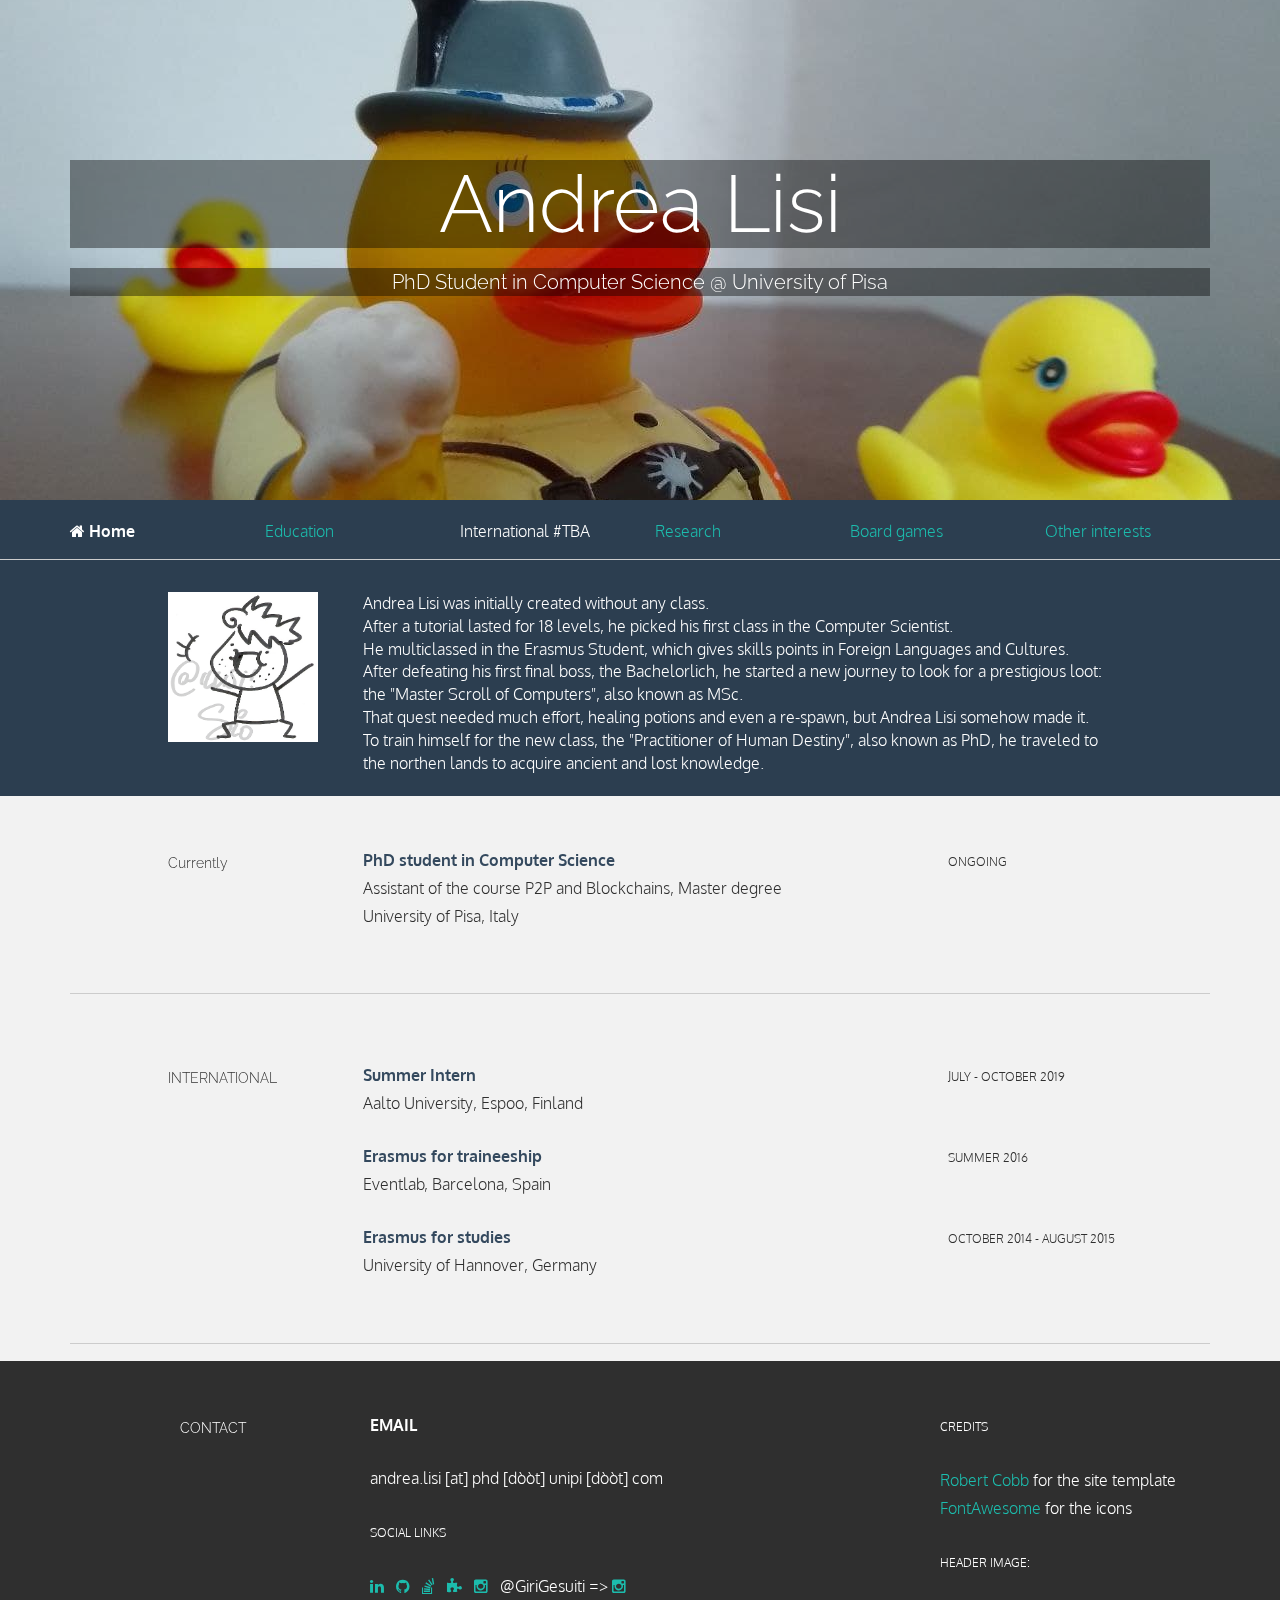
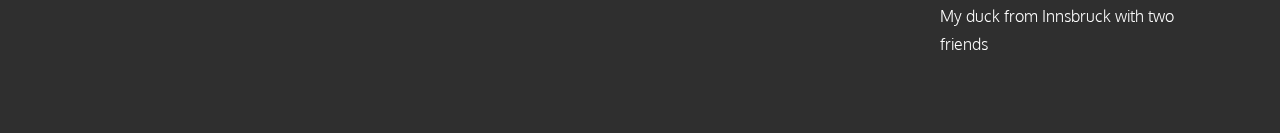
==== commit 628ce91e: "Updates" ====
--- a/index.html
+++ b/index.html
@@ -45,7 +45,7 @@
 
 	<body>
 		
-		<div class="header" id="headerwarp" style="background-image: url(images/header-bg-duck.jpg)">
+		<div class="header" id="headerwarp" style="background-image: url(images/ducks.jpg)">
 			<div class="container">
 				<div class="row centered">
 					<div class="col-lg-12">
@@ -278,7 +278,7 @@
 					</p>
 				</div>
 				<div class="col-lg-3">
-					<p><sm>SPECIAL THANKS TO</sm></p>
+					<p><sm>CREDITS</sm></p>
 					<p>
 						<a href="https://medium.com/@robcobbable/make-a-resume-website-from-scratch-991845147ec" target="_blank">Robert Cobb</a>
 						for the site template
@@ -286,7 +286,7 @@
 					</p>
 					<p><sm>HEADER IMAGE:</sm></p>
 					<p>
-						From <a href="https://mrcolley.com/2014/07/01/talk-to-the-duck-debugging-and-resilience/">MrAColley</a>
+						My duck from Innsbruck with two friends
 					</p>
 				</div>
 				
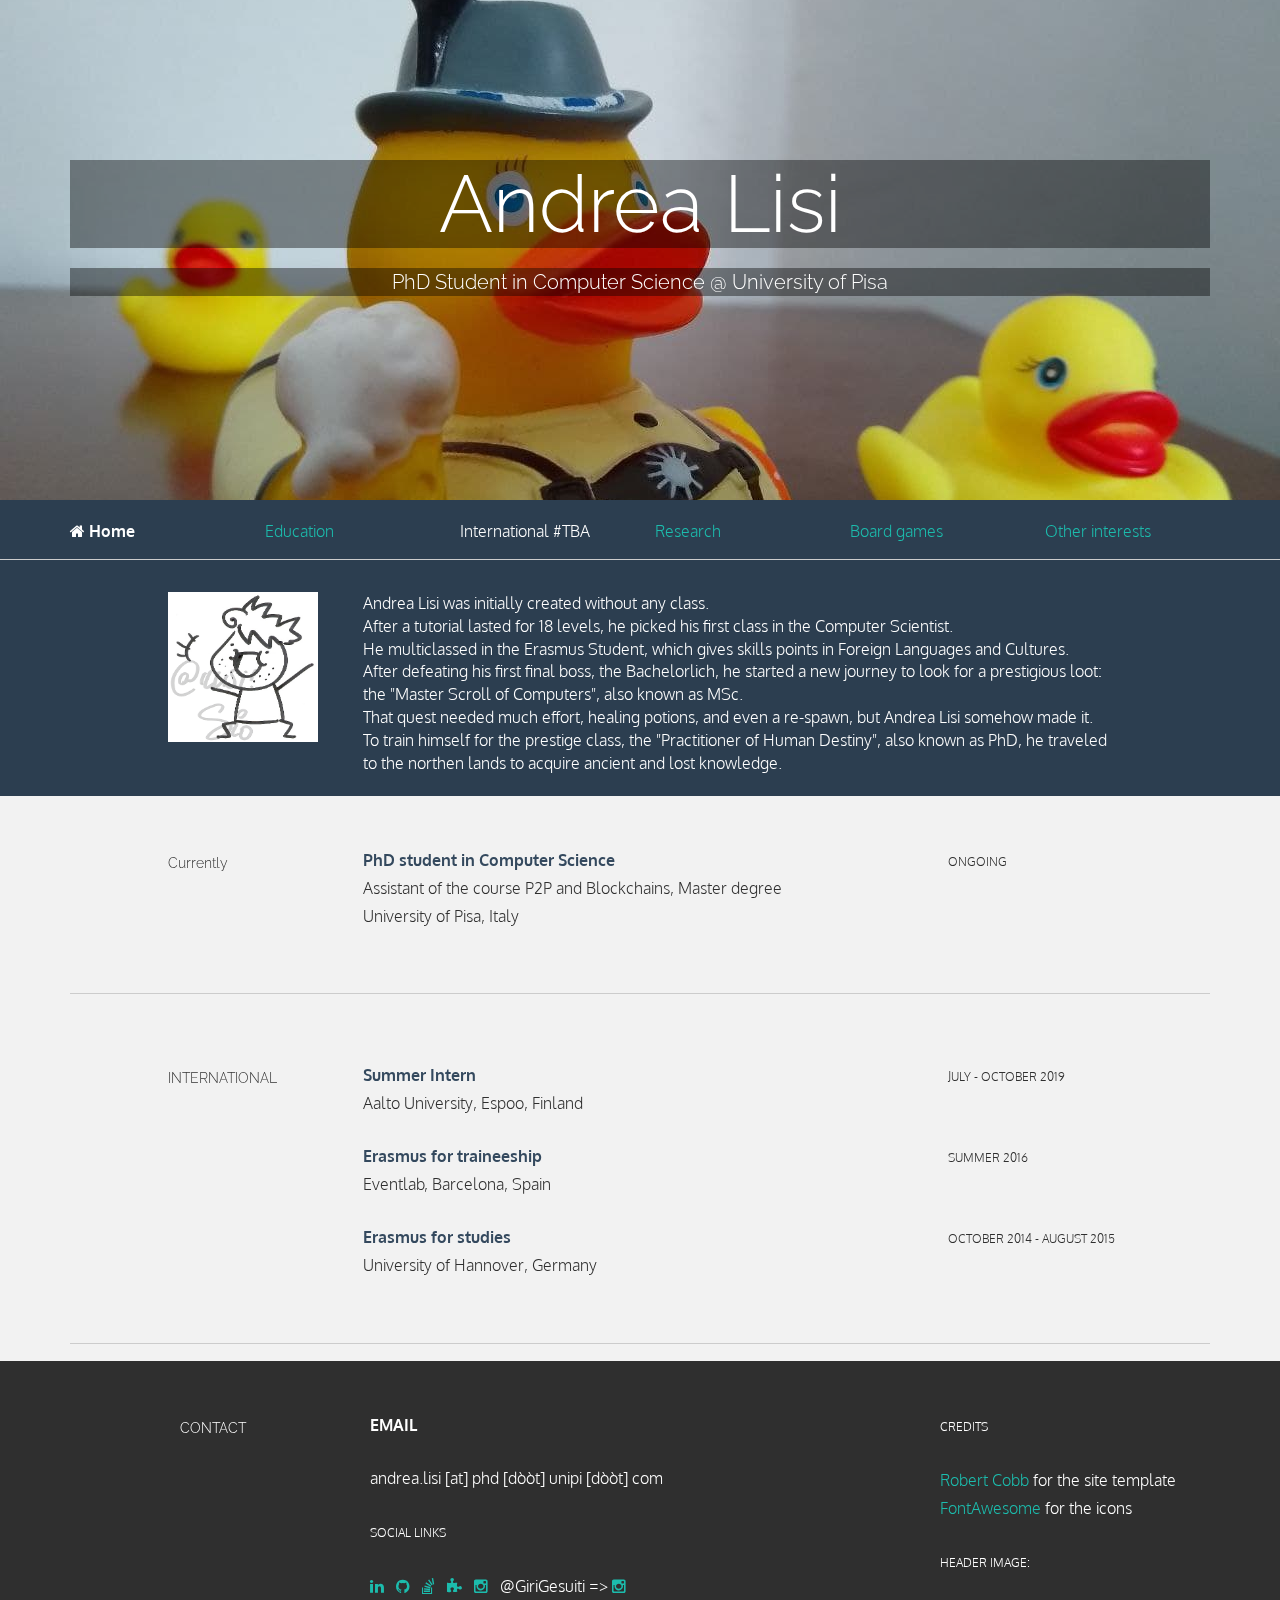
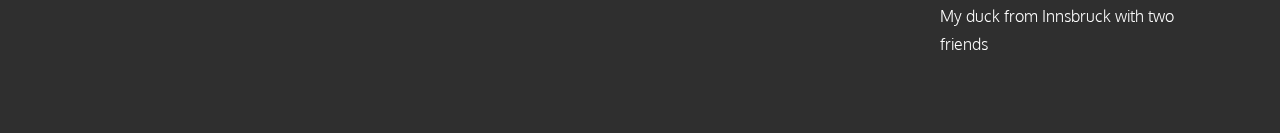
==== commit c979427d: "Minor" ====
--- a/index.html
+++ b/index.html
@@ -96,8 +96,8 @@
 							After a tutorial lasted for 18 levels, he picked his first class in the Computer Scientist.</br>
 							He multiclassed in the Erasmus Student, which gives skills points in Foreign Languages and Cultures.</br>
 							After defeating his first final boss, the Bachelorlich, he started a new journey to look for a prestigious loot: the "Master Scroll of Computers", also known as MSc.</br>
-							That quest needed much effort, healing potions and even a re-spawn, but Andrea Lisi somehow made it.</br>
-							To train himself for the new class, the "Practitioner of Human Destiny", also known as PhD, he traveled to the northen lands to acquire ancient and lost knowledge.
+							That quest needed much effort, healing potions, and even a re-spawn, but Andrea Lisi somehow made it.</br>
+							To train himself for the prestige class, the "Practitioner of Human Destiny", also known as PhD, he traveled to the northen lands to acquire ancient and lost knowledge.
 						
 					</div>
 					<div class="col-lg-3">
